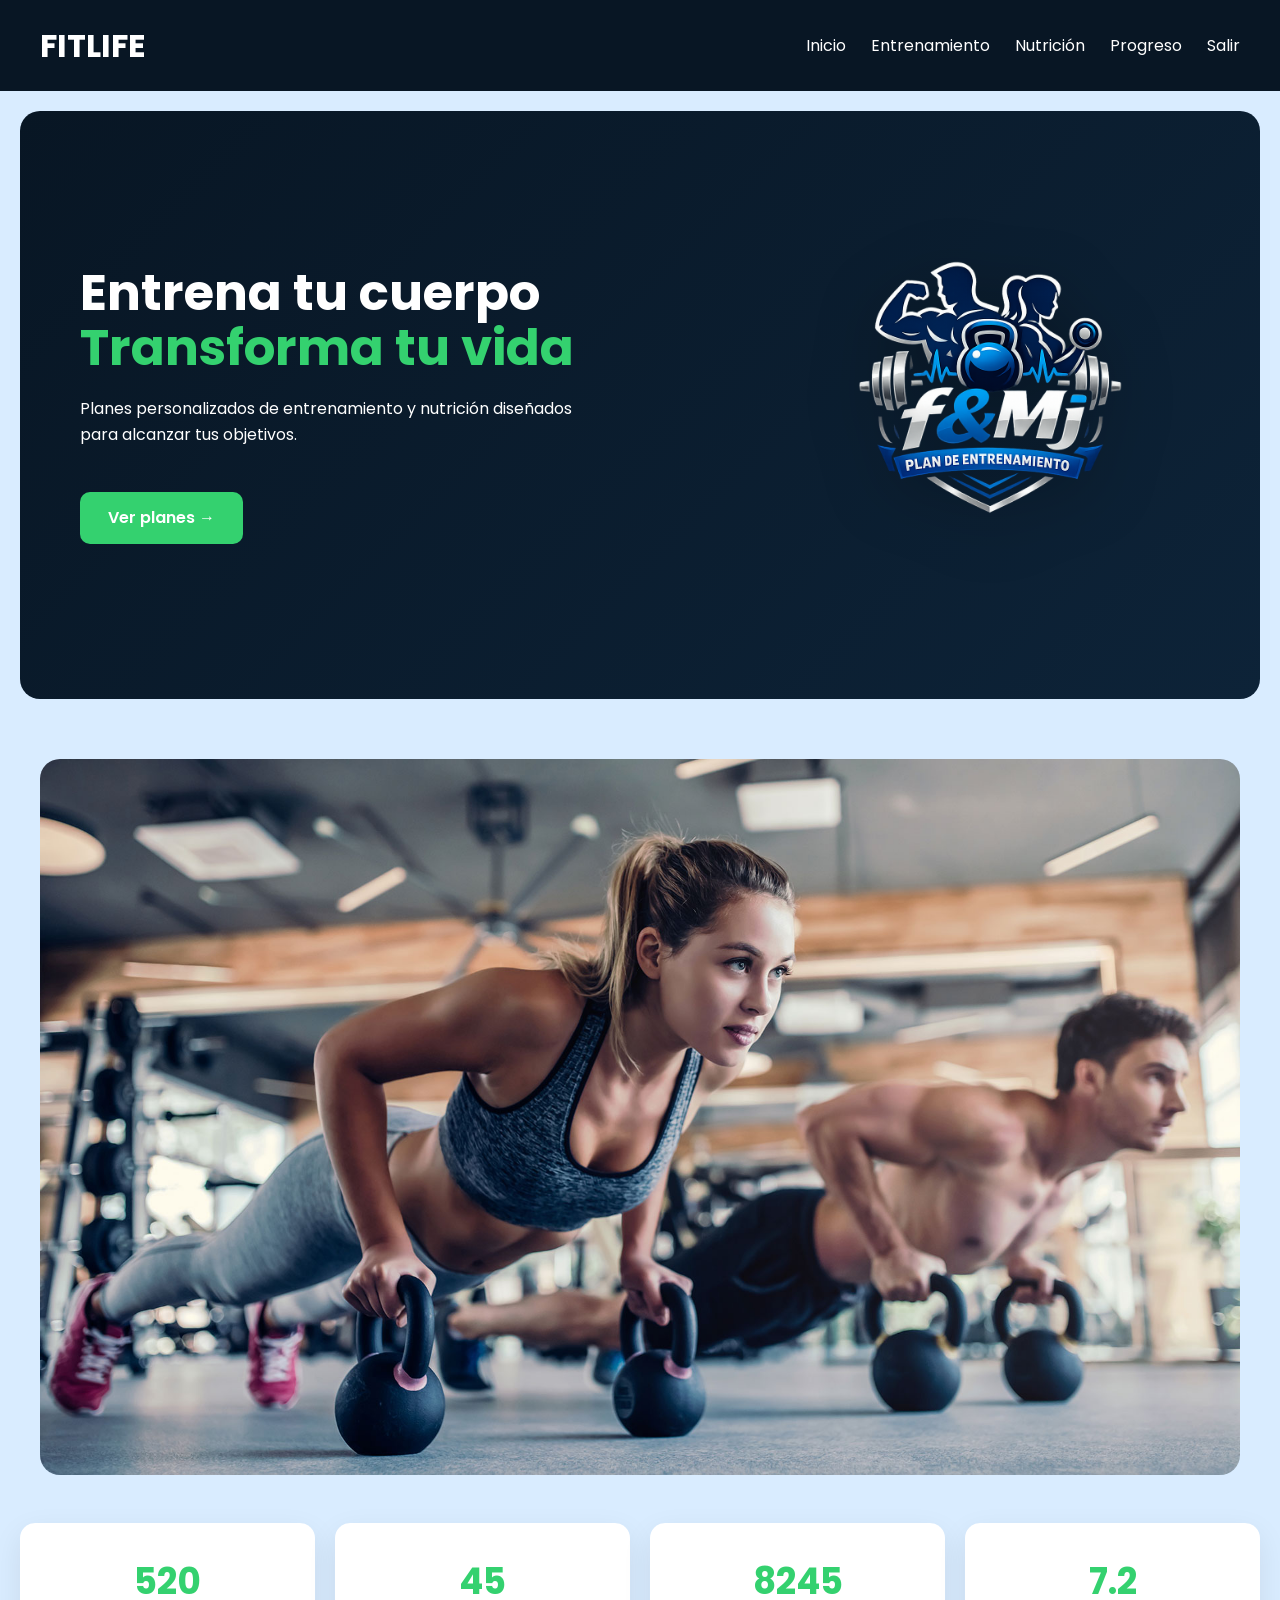
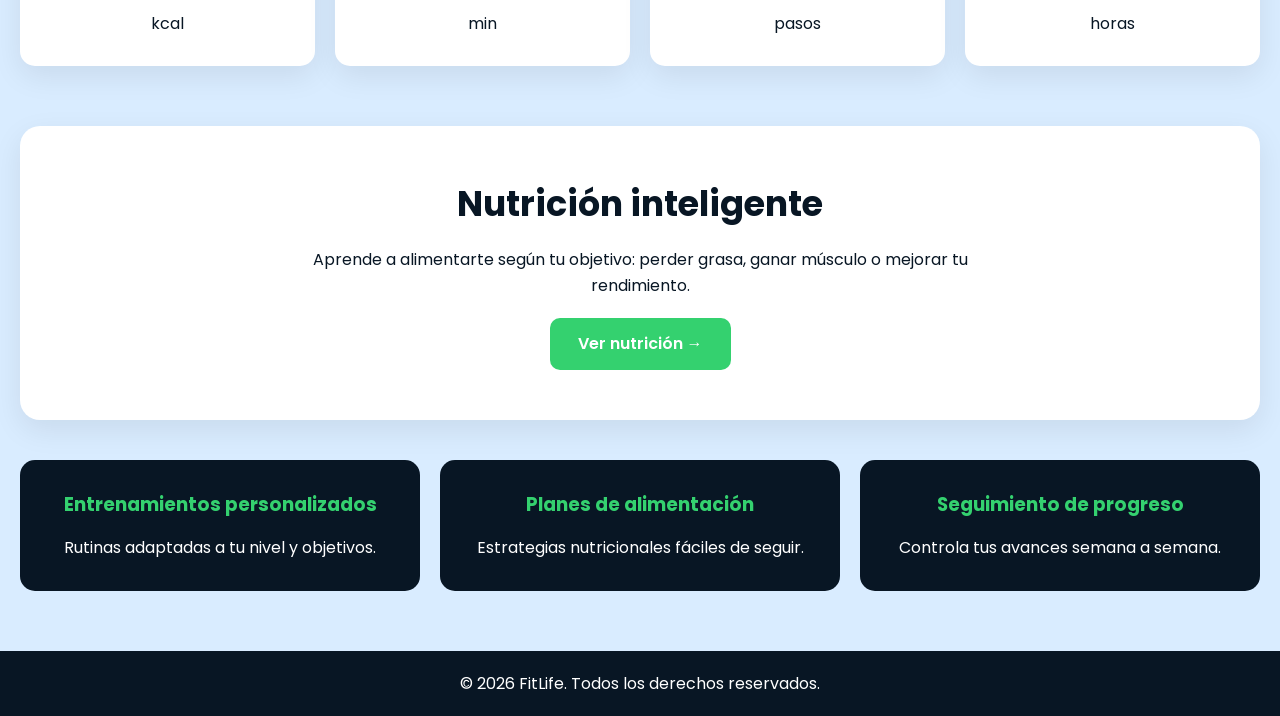
==== index.html @ 4acc2f7b "subo proyecto FitLife con imágenes y HTML" ====
<!DOCTYPE html>
<html lang="es">

<head>

    <meta charset="UTF-8">
    <meta name="viewport" content="width=device-width, initial-scale=1.0">
    <meta name="theme-color" content="#081624">
    <meta name="apple-mobile-web-app-capable" content="yes">
    <meta name="apple-mobile-web-app-status-bar-style" content="black-translucent">

    <title>FitLife | Entrenamiento y Nutrición</title>


    <meta 
    name="description" 
    content="FitLife - Planes personalizados de entrenamiento y nutrición para transformar tu vida.">


    <!-- FAVICON -->
    <link rel="icon" type="image/png" href="fynn@.png">


    <!-- ICONO PARA MÓVIL -->
    <link rel="apple-touch-icon" href="fynn@.png">


    <!-- MANIFEST PWA -->
    <link rel="manifest" href="manifest.json">



    <!-- FUENTES -->

    <link rel="preconnect" href="https://fonts.googleapis.com">

    <link rel="preconnect" href="https://fonts.gstatic.com" crossorigin>


    <link 
    href="https://fonts.googleapis.com/css2?family=Poppins:wght@300;400;600;700&display=swap" 
    rel="stylesheet">



    <!-- CSS -->

    <link rel="stylesheet" href="style.css">


</head>



<body>



<header>


    <a href="index.html" class="logo">
        FITLIFE
    </a>



    <button class="menu-toggle" type="button">

        ☰

    </button>




    <nav id="menu">


        <a href="index.html">
            Inicio
        </a>


        <a href="entrenamiento.html">
            Entrenamiento
        </a>


        <a href="nutricion.html">
            Nutrición
        </a>


        <a href="progreso.html">
            Progreso
        </a>



        <a href="#" id="salir">
            Salir
        </a>



    </nav>



</header>







<main>



<section class="hero">



<div class="hero-content">


<h1>

    Entrena tu cuerpo

    <br>

    <span>
        Transforma tu vida
    </span>


</h1>




<p>

    Planes personalizados de entrenamiento y nutrición 
    diseñados para alcanzar tus objetivos.


</p>




<a href="planes.html" class="btn">

    Ver planes →

</a>



</div>






<div class="hero-image">


<img 

src="fitness.png"

alt="Persona entrenando en gimnasio"

loading="lazy">


</div>




</section>









<section class="training-image">


<div class="image-container">


<img

src="entrenando.png"

alt="Persona realizando ejercicio"

loading="lazy">


</div>



</section>










<section class="stats">



<article class="card">

<h3>
520
</h3>

<p>
kcal
</p>

</article>





<article class="card">


<h3>
45
</h3>

<p>
min
</p>


</article>







<article class="card">


<h3>
8245
</h3>


<p>
pasos
</p>


</article>







<article class="card">


<h3>
7.2
</h3>


<p>
horas
</p>


</article>




</section>









<section class="nutrition">


<h2>

Nutrición inteligente

</h2>



<p>

Aprende a alimentarte según tu objetivo:
perder grasa, ganar músculo o mejorar tu rendimiento.


</p>




<a href="nutricion.html" class="btn">

Ver nutrición →

</a>



</section>









<section class="features">





<article>


<h3>

Entrenamientos personalizados

</h3>


<p>

Rutinas adaptadas a tu nivel y objetivos.

</p>



</article>






<article>


<h3>

Planes de alimentación

</h3>



<p>

Estrategias nutricionales fáciles de seguir.

</p>



</article>






<article>


<h3>

Seguimiento de progreso

</h3>



<p>

Controla tus avances semana a semana.

</p>



</article>





</section>







</main>







<footer>


<p>

© 2026 FitLife. Todos los derechos reservados.

</p>


</footer>







<script src="script.js"></script>



</body>


</html>
---- style.css ----
/* =========================
   RESET
========================= */
*{
    margin:0;
    padding:0;
    box-sizing:border-box;
}

body{
    font-family:'Poppins', sans-serif;
    background:#d9ecff;
    color:#081624;
    line-height:1.6;
}

main{
    max-width:1400px;
    margin:auto;
}

/* =========================
   HEADER
========================= */
header{
    background:#081624;
    color:white;
    display:flex;
    justify-content:space-between;
    align-items:center;
    padding:20px 40px;
    position:relative;
}

.logo{
    font-size:32px;
    font-weight:700;
    color:white;
    text-decoration:none;
}

/* NAV DESKTOP */
nav#menu{
    display:flex;
    align-items:center;
    gap:25px;
}

nav a{
    color:white;
    text-decoration:none;
    transition:.3s;
}

nav a:hover{
    color:#34d16f;
}

/* =========================
   BOTÓN MENÚ MÓVIL
========================= */
.menu-toggle{
    display:none;
    background:none;
    border:none;
    color:white;
    font-size:32px;
    cursor:pointer;
}

/* =========================
   HERO
========================= */
.hero{
    margin:20px;
    padding:80px 60px;
    display:flex;
    justify-content:space-between;
    align-items:center;
    gap:40px;
    border-radius:20px;
    background:linear-gradient(135deg,#081624,#0d2338);
    color:white;
}

.hero-content{
    max-width:500px;
}

.hero h1{
    font-size:50px;
    line-height:1.1;
    margin-bottom:20px;
}

.hero h1 span{
    color:#34d16f;
}

.hero p{
    margin-bottom:25px;
}

.hero-image img{
    max-width:420px;
    width:100%;
    filter:drop-shadow(0 15px 30px rgba(0,0,0,.25));
}

/* =========================
   BOTÓN
========================= */
.btn{
    display:inline-block;
    margin-top:20px;
    padding:13px 28px;
    background:#34d16f;
    color:white;
    text-decoration:none;
    border-radius:10px;
    font-weight:600;
    transition:.3s;
}

.btn:hover{
    transform:translateY(-3px);
    box-shadow:0 8px 20px rgba(52,209,111,.3);
}

.btn:active{
    transform:translateY(-1px);
}

/* =========================
   IMAGEN ENTRENAMIENTO
========================= */
.training-image{
    text-align:center;
    padding:40px 20px;
}

.training-image img{
    max-width:1200px;
    width:100%;
    border-radius:20px;
}

/* =========================
   STATS
========================= */
.stats{
    display:grid;
    grid-template-columns:repeat(4,1fr);
    gap:20px;
    padding:0 20px 40px;
}

.card{
    background:white;
    padding:30px;
    border-radius:15px;
    text-align:center;
    box-shadow:0 10px 30px rgba(0,0,0,.08);
    transition:.3s;
}

.card:hover{
    transform:translateY(-8px);
}

.card h3{
    font-size:36px;
    color:#34d16f;
}

/* =========================
   NUTRICIÓN
========================= */
.nutrition{
    margin:20px;
    padding:50px;
    background:white;
    border-radius:20px;
    text-align:center;
    box-shadow:0 10px 30px rgba(0,0,0,.08);
}

.nutrition h2{
    font-size:35px;
    margin-bottom:15px;
}

.nutrition p{
    max-width:700px;
    margin:auto;
}

/* =========================
   FEATURES
========================= */
.features{
    display:grid;
    grid-template-columns:repeat(3,1fr);
    gap:20px;
    padding:20px;
}

.features article{
    background:#081624;
    color:white;
    padding:30px;
    border-radius:15px;
    text-align:center;
    transition:.3s;
}

.features article:hover{
    transform:translateY(-5px);
}

.features h3{
    color:#34d16f;
    margin-bottom:15px;
}

/* =========================
   FOOTER
========================= */
footer{
    background:#081624;
    color:white;
    text-align:center;
    padding:20px;
    margin-top:40px;
}

/* =========================
   MENÚ MÓVIL (IMPORTANTE)
========================= */
@media (max-width:768px){

    .menu-toggle{
        display:block;
    }

    nav#menu{
        position:absolute;
        top:100%;
        left:0;
        width:100%;
        background:#081624;

        flex-direction:column;
        padding:20px 0;
        gap:20px;
        text-align:center;

        opacity:0;
        transform:translateY(-10px);
        pointer-events:none;
        transition:.25s ease;
        z-index:1000;
    }

    nav#menu.active{
        opacity:1;
        transform:translateY(0);
        pointer-events:auto;
    }

    nav a.active{
        color:#34d16f;
        font-weight:600;
    }

    .hero{
        flex-direction:column;
        text-align:center;
        padding:50px 25px;
    }

    .hero h1{
        font-size:40px;
    }

    .stats{
        grid-template-columns:repeat(2,1fr);
    }

    .features{
        grid-template-columns:1fr;
    }
}

/* =========================
   MOBILE PEQUEÑO
========================= */
@media (max-width:600px){

    header{
        padding:20px;
    }

    .stats{
        grid-template-columns:1fr;
    }

    .nutrition{
        padding:30px 20px;
    }
}
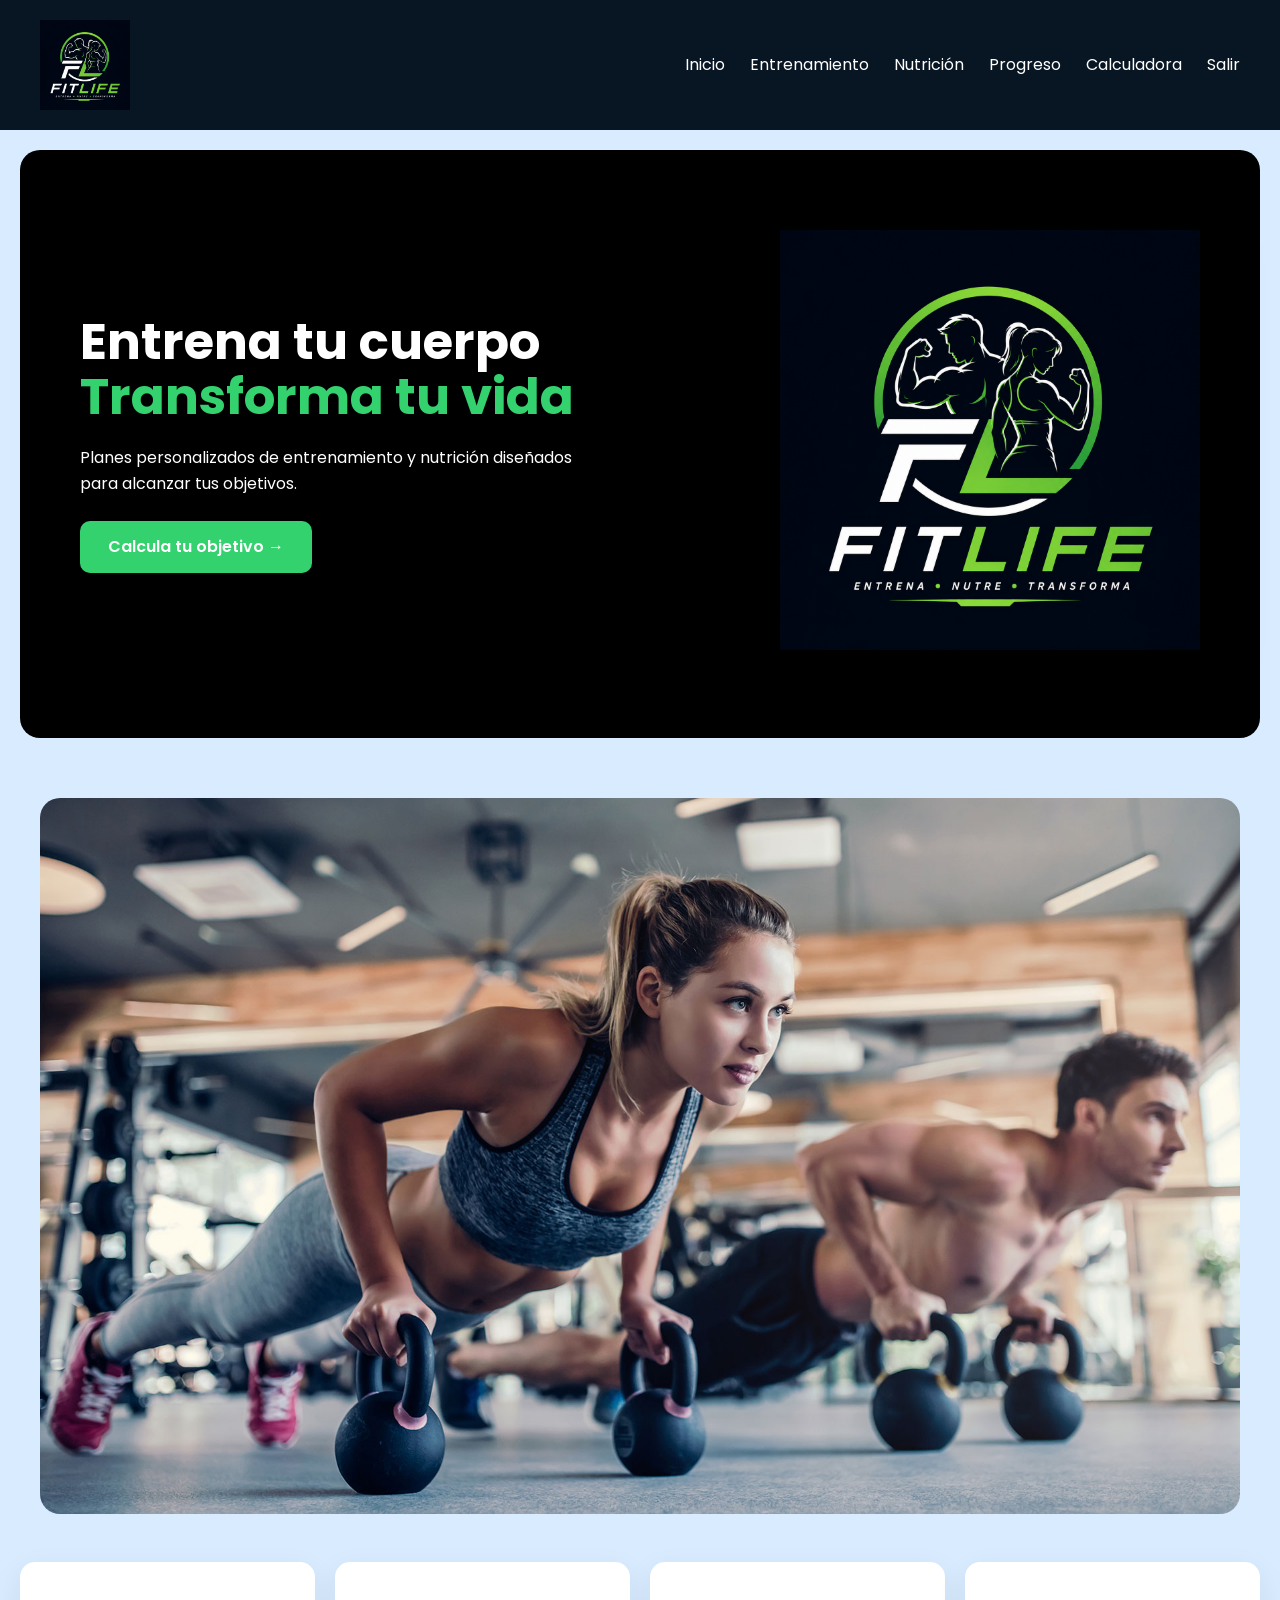
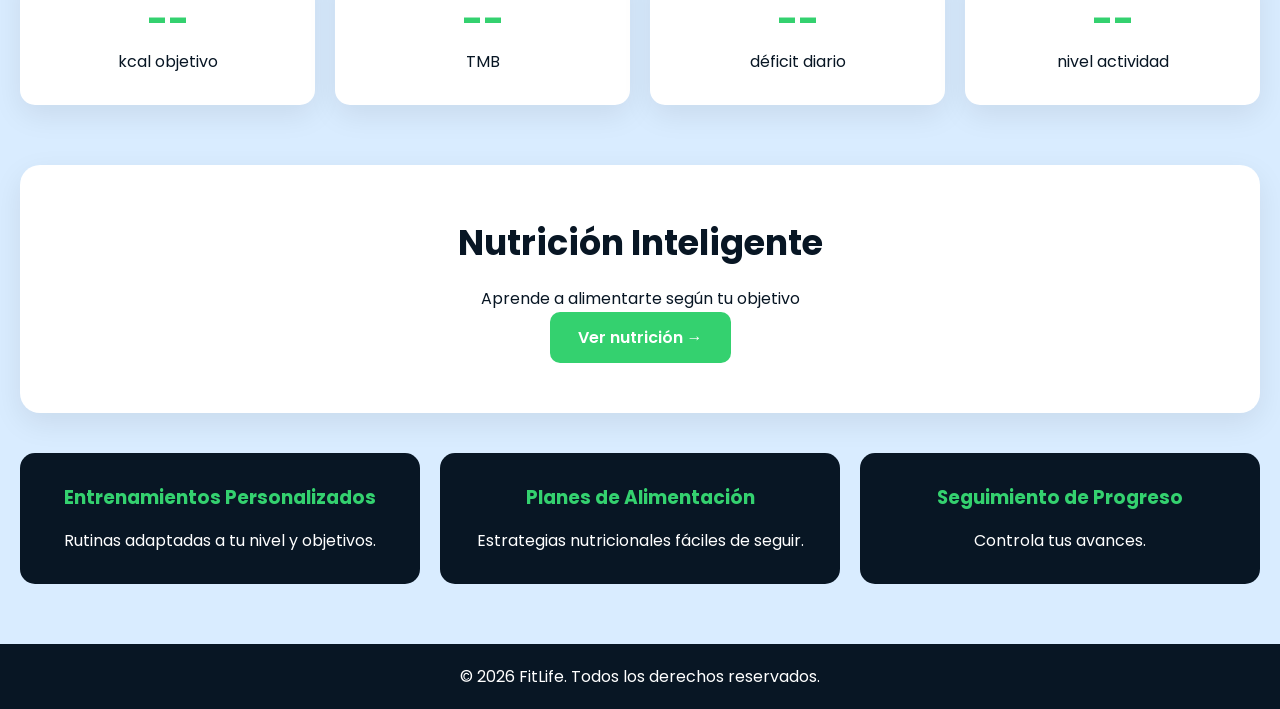
==== commit 0fb0e98f: "Actualización del proyecto" ====
--- a/index.html
+++ b/index.html
@@ -6,477 +6,175 @@
 
     <meta charset="UTF-8">
     <meta name="viewport" content="width=device-width, initial-scale=1.0">
+
     <meta name="theme-color" content="#081624">
     <meta name="apple-mobile-web-app-capable" content="yes">
     <meta name="apple-mobile-web-app-status-bar-style" content="black-translucent">
 
-    <title>FitLife | Entrenamiento y Nutrición</title>
+    <title>FitLife | Inicio</title>
 
+    <meta name="description" content="FitLife - Planes personalizados de entrenamiento y nutrición para transformar tu vida.">
 
-    <meta 
-    name="description" 
-    content="FitLife - Planes personalizados de entrenamiento y nutrición para transformar tu vida.">
-
-
-    <!-- FAVICON -->
     <link rel="icon" type="image/png" href="fynn@.png">
-
-
-    <!-- ICONO PARA MÓVIL -->
     <link rel="apple-touch-icon" href="fynn@.png">
-
-
-    <!-- MANIFEST PWA -->
     <link rel="manifest" href="manifest.json">
 
-
-
-    <!-- FUENTES -->
-
     <link rel="preconnect" href="https://fonts.googleapis.com">
-
     <link rel="preconnect" href="https://fonts.gstatic.com" crossorigin>
 
-
-    <link 
-    href="https://fonts.googleapis.com/css2?family=Poppins:wght@300;400;600;700&display=swap" 
-    rel="stylesheet">
-
-
-
-    <!-- CSS -->
+    <link href="https://fonts.googleapis.com/css2?family=Poppins:wght@300;400;600;700&display=swap" rel="stylesheet">
 
     <link rel="stylesheet" href="style.css">
 
-
 </head>
-
-
 
 <body>
 
-
+<!-- =========================
+     HEADER
+========================= -->
 
 <header>
 
-
     <a href="index.html" class="logo">
-        FITLIFE
+        <img src="logofitlife.png" alt="FITLIFE" />
     </a>
-
-
-
-    <button class="menu-toggle" type="button">
-
-        ☰
-
-    </button>
-
-
-
+    <button class="menu-toggle" type="button">☰</button>
 
     <nav id="menu">
 
-
-        <a href="index.html">
-            Inicio
-        </a>
-
-
-        <a href="entrenamiento.html">
-            Entrenamiento
-        </a>
-
-
-        <a href="nutricion.html">
-            Nutrición
-        </a>
-
-
-        <a href="progreso.html">
-            Progreso
-        </a>
-
-
-
-        <a href="#" id="salir">
-            Salir
-        </a>
-
-
+        <a href="index.html">Inicio</a>
+        <a href="entrenamiento.html">Entrenamiento</a>
+        <a href="nutricion.html">Nutrición</a>
+        <a href="progreso.html">Progreso</a>
+        <a href="calculadora.html">Calculadora</a>
+        <a href="#" id="salir">Salir</a>
 
     </nav>
 
-
-
 </header>
-
-
-
-
-
-
 
 <main>
 
-
+<!-- =========================
+     HERO
+========================= -->
 
 <section class="hero">
 
+    <div class="hero-content">
 
+        <h1>
+            Entrena tu cuerpo <br>
+            <span>Transforma tu vida</span>
+        </h1>
 
-<div class="hero-content">
+        <p>
+            Planes personalizados de entrenamiento y nutrición diseñados para alcanzar tus objetivos.
+        </p>
 
+        <a href="calculadora.html" class="btn">
+            Calcula tu objetivo →
+        </a>
 
-<h1>
+    </div>
 
-    Entrena tu cuerpo
-
-    <br>
-
-    <span>
-        Transforma tu vida
-    </span>
-
-
-</h1>
-
-
-
-
-<p>
-
-    Planes personalizados de entrenamiento y nutrición 
-    diseñados para alcanzar tus objetivos.
-
-
-</p>
-
-
-
-
-<a href="planes.html" class="btn">
-
-    Ver planes →
-
-</a>
-
-
-
-</div>
-
-
-
-
-
-
-<div class="hero-image">
-
-
-<img 
-
-src="fitness.png"
-
-alt="Persona entrenando en gimnasio"
-
-loading="lazy">
-
-
-</div>
-
-
-
+    <div class="hero-image">
+        <img src="logofitlife.png" alt="Persona entrenando" loading="lazy">
+    </div>
 
 </section>
 
-
-
-
-
-
-
-
+<!-- =========================
+     IMAGEN
+========================= -->
 
 <section class="training-image">
 
-
-<div class="image-container">
-
-
-<img
-
-src="entrenando.png"
-
-alt="Persona realizando ejercicio"
-
-loading="lazy">
-
-
-</div>
-
-
+    <img src="entrenando.png" alt="Ejercicio" loading="lazy">
 
 </section>
 
-
-
-
-
-
-
-
-
+<!-- =========================
+     STATS DINÁMICAS
+========================= -->
 
 <section class="stats">
 
+    <article class="card">
+        <h3 id="stat-calorias">--</h3>
+        <p>kcal objetivo</p>
+    </article>
 
+    <article class="card">
+        <h3 id="stat-tmb">--</h3>
+        <p>TMB</p>
+    </article>
 
-<article class="card">
+    <article class="card">
+        <h3 id="stat-ajuste">--</h3>
+        <p>déficit diario</p>
+    </article>
 
-<h3>
-520
-</h3>
-
-<p>
-kcal
-</p>
-
-</article>
-
-
-
-
-
-<article class="card">
-
-
-<h3>
-45
-</h3>
-
-<p>
-min
-</p>
-
-
-</article>
-
-
-
-
-
-
-
-<article class="card">
-
-
-<h3>
-8245
-</h3>
-
-
-<p>
-pasos
-</p>
-
-
-</article>
-
-
-
-
-
-
-
-<article class="card">
-
-
-<h3>
-7.2
-</h3>
-
-
-<p>
-horas
-</p>
-
-
-</article>
-
-
-
+    <article class="card">
+        <h3 id="stat-actividad">--</h3>
+        <p>nivel actividad</p>
+    </article>
 
 </section>
 
-
-
-
-
-
-
-
+<!-- =========================
+     NUTRICIÓN
+========================= -->
 
 <section class="nutrition">
 
+    <h2>Nutrición Inteligente</h2>
 
-<h2>
+    <p>
+        Aprende a alimentarte según tu objetivo
+    </p>
 
-Nutrición inteligente
-
-</h2>
-
-
-
-<p>
-
-Aprende a alimentarte según tu objetivo:
-perder grasa, ganar músculo o mejorar tu rendimiento.
-
-
-</p>
-
-
-
-
-<a href="nutricion.html" class="btn">
-
-Ver nutrición →
-
-</a>
-
-
+    <a href="nutricion.html" class="btn">Ver nutrición →</a>
 
 </section>
 
-
-
-
-
-
-
-
+<!-- =========================
+     FEATURES
+========================= -->
 
 <section class="features">
 
+    <article>
+        <h3>Entrenamientos Personalizados</h3>
+        <p>Rutinas adaptadas a tu nivel y objetivos.</p>
+    </article>
 
+    <article>
+        <h3>Planes de Alimentación</h3>
+        <p>Estrategias nutricionales fáciles de seguir.</p>
+    </article>
 
-
-
-<article>
-
-
-<h3>
-
-Entrenamientos personalizados
-
-</h3>
-
-
-<p>
-
-Rutinas adaptadas a tu nivel y objetivos.
-
-</p>
-
-
-
-</article>
-
-
-
-
-
-
-<article>
-
-
-<h3>
-
-Planes de alimentación
-
-</h3>
-
-
-
-<p>
-
-Estrategias nutricionales fáciles de seguir.
-
-</p>
-
-
-
-</article>
-
-
-
-
-
-
-<article>
-
-
-<h3>
-
-Seguimiento de progreso
-
-</h3>
-
-
-
-<p>
-
-Controla tus avances semana a semana.
-
-</p>
-
-
-
-</article>
-
-
-
-
+    <article>
+        <h3>Seguimiento de Progreso</h3>
+        <p>Controla tus avances.</p>
+    </article>
 
 </section>
 
-
-
-
-
-
-
 </main>
 
-
-
-
-
-
+<!-- =========================
+     FOOTER
+========================= -->
 
 <footer>
 
-
-<p>
-
-© 2026 FitLife. Todos los derechos reservados.
-
-</p>
-
+    <p>© 2026 FitLife. Todos los derechos reservados.</p>
 
 </footer>
 
-
-
-
-
-
-
 <script src="script.js"></script>
 
-
-
 </body>
-
-
 </html>
--- a/style.css
+++ b/style.css
@@ -1,311 +1,423 @@
 /* =========================
    RESET
 ========================= */
-*{
-    margin:0;
-    padding:0;
-    box-sizing:border-box;
-}
-
-body{
-    font-family:'Poppins', sans-serif;
-    background:#d9ecff;
-    color:#081624;
-    line-height:1.6;
-}
-
-main{
-    max-width:1400px;
-    margin:auto;
-}
+
+* {
+    margin: 0;
+    padding: 0;
+    box-sizing: border-box;
+}
+
+body {
+    font-family: 'Poppins', sans-serif;
+    background: #d9ecff;
+    color: #081624;
+    line-height: 1.6;
+}
+
+main {
+    max-width: 1400px;
+    margin: auto;
+}
+
 
 /* =========================
    HEADER
 ========================= */
-header{
-    background:#081624;
-    color:white;
-    display:flex;
-    justify-content:space-between;
-    align-items:center;
-    padding:20px 40px;
-    position:relative;
-}
-
-.logo{
-    font-size:32px;
-    font-weight:700;
-    color:white;
-    text-decoration:none;
-}
-
-/* NAV DESKTOP */
-nav#menu{
-    display:flex;
-    align-items:center;
-    gap:25px;
-}
-
-nav a{
-    color:white;
-    text-decoration:none;
-    transition:.3s;
-}
-
-nav a:hover{
-    color:#34d16f;
-}
-
-/* =========================
-   BOTÓN MENÚ MÓVIL
-========================= */
-.menu-toggle{
-    display:none;
-    background:none;
-    border:none;
-    color:white;
-    font-size:32px;
-    cursor:pointer;
-}
+
+header {
+    background: #081624;
+    color: white;
+    display: flex;
+    justify-content: space-between;
+    align-items: center;
+    padding: 20px 40px;
+    position: relative;
+}
+
+.logo {
+    display: flex;
+    align-items: center;
+    text-decoration: none;
+}
+
+.logo img{
+    height: 90px;
+    width: auto;
+    transition: transform 0.3s ease;
+}
+
+.logo img:hover {
+    transform: scale(1.05);
+}
+
+
+/* NAV */
+
+nav#menu {
+    display: flex;
+    align-items: center;
+    gap: 25px;
+}
+
+nav a {
+    color: white;
+    text-decoration: none;
+    transition: .3s;
+}
+
+nav a:hover {
+    color: #34d16f;
+}
+
+
+/* MENU MOBILE */
+
+.menu-toggle {
+    display: none;
+    background: none;
+    border: none;
+    color: white;
+    font-size: 32px;
+    cursor: pointer;
+}
+
 
 /* =========================
    HERO
 ========================= */
-.hero{
-    margin:20px;
-    padding:80px 60px;
-    display:flex;
-    justify-content:space-between;
-    align-items:center;
-    gap:40px;
-    border-radius:20px;
-    background:linear-gradient(135deg,#081624,#0d2338);
-    color:white;
-}
-
-.hero-content{
-    max-width:500px;
-}
-
-.hero h1{
-    font-size:50px;
-    line-height:1.1;
-    margin-bottom:20px;
-}
-
-.hero h1 span{
-    color:#34d16f;
-}
-
-.hero p{
-    margin-bottom:25px;
-}
-
-.hero-image img{
-    max-width:420px;
-    width:100%;
-    filter:drop-shadow(0 15px 30px rgba(0,0,0,.25));
-}
-
-/* =========================
-   BOTÓN
-========================= */
-.btn{
-    display:inline-block;
-    margin-top:20px;
-    padding:13px 28px;
-    background:#34d16f;
-    color:white;
-    text-decoration:none;
-    border-radius:10px;
-    font-weight:600;
-    transition:.3s;
-}
-
-.btn:hover{
-    transform:translateY(-3px);
-    box-shadow:0 8px 20px rgba(52,209,111,.3);
-}
-
-.btn:active{
-    transform:translateY(-1px);
-}
-
-/* =========================
-   IMAGEN ENTRENAMIENTO
-========================= */
-.training-image{
-    text-align:center;
-    padding:40px 20px;
-}
-
-.training-image img{
-    max-width:1200px;
-    width:100%;
-    border-radius:20px;
-}
+
+.hero {
+    margin: 20px;
+    padding: 80px 60px;
+    display: flex;
+    justify-content: space-between;
+    align-items: center;
+    gap: 40px;
+    border-radius: 20px;
+    background: #000;
+    color: white;
+}
+
+.hero-content {
+    max-width: 500px;
+}
+
+.hero h1 {
+    font-size: 50px;
+    line-height: 1.1;
+    margin-bottom: 20px;
+}
+
+.hero h1 span {
+    color: #34d16f;
+}
+
+.hero p {
+    margin-bottom: 25px;
+}
+
+.hero-image img {
+    max-width: 420px;
+    width: 100%;
+    filter: drop-shadow(0 15px 30px rgba(0,0,0,.25));
+}
+
+
+/* =========================
+   BUTTON
+========================= */
+
+.btn {
+    display: inline-block;
+    padding: 13px 28px;
+    background: #34d16f;
+    color: white;
+    text-decoration: none;
+    border-radius: 10px;
+    font-weight: 600;
+    transition: .3s;
+}
+
+.btn:hover {
+    transform: translateY(-3px);
+    box-shadow: 0 8px 20px rgba(52,209,111,.3);
+}
+
+
+/* =========================
+   TRAINING IMAGE
+========================= */
+
+.training-image {
+    text-align: center;
+    padding: 40px 20px;
+}
+
+.training-image img {
+    max-width: 1200px;
+    width: 100%;
+    border-radius: 20px;
+}
+
 
 /* =========================
    STATS
 ========================= */
-.stats{
-    display:grid;
-    grid-template-columns:repeat(4,1fr);
-    gap:20px;
-    padding:0 20px 40px;
-}
-
-.card{
-    background:white;
-    padding:30px;
-    border-radius:15px;
-    text-align:center;
-    box-shadow:0 10px 30px rgba(0,0,0,.08);
-    transition:.3s;
-}
-
-.card:hover{
-    transform:translateY(-8px);
-}
-
-.card h3{
-    font-size:36px;
-    color:#34d16f;
-}
+
+.stats {
+    display: grid;
+    grid-template-columns: repeat(4, 1fr);
+    gap: 20px;
+    padding: 0 20px 40px;
+}
+
+.card {
+    background: white;
+    padding: 30px;
+    border-radius: 15px;
+    text-align: center;
+    box-shadow: 0 10px 30px rgba(0,0,0,.08);
+    transition: .3s;
+}
+
+.card:hover {
+    transform: translateY(-8px);
+}
+
+.card h3 {
+    font-size: 36px;
+    color: #34d16f;
+}
+
 
 /* =========================
    NUTRICIÓN
 ========================= */
-.nutrition{
-    margin:20px;
-    padding:50px;
-    background:white;
-    border-radius:20px;
-    text-align:center;
-    box-shadow:0 10px 30px rgba(0,0,0,.08);
-}
-
-.nutrition h2{
-    font-size:35px;
-    margin-bottom:15px;
-}
-
-.nutrition p{
-    max-width:700px;
-    margin:auto;
-}
+
+.nutrition {
+    margin: 20px;
+    padding: 50px;
+    background: white;
+    border-radius: 20px;
+    text-align: center;
+    box-shadow: 0 10px 30px rgba(0,0,0,.08);
+}
+
+.nutrition h2 {
+    font-size: 35px;
+    margin-bottom: 15px;
+}
+
+.nutrition p {
+    max-width: 700px;
+    margin: auto;
+}
+
 
 /* =========================
    FEATURES
 ========================= */
-.features{
-    display:grid;
-    grid-template-columns:repeat(3,1fr);
-    gap:20px;
-    padding:20px;
-}
-
-.features article{
-    background:#081624;
-    color:white;
-    padding:30px;
-    border-radius:15px;
-    text-align:center;
-    transition:.3s;
-}
-
-.features article:hover{
-    transform:translateY(-5px);
-}
-
-.features h3{
-    color:#34d16f;
-    margin-bottom:15px;
-}
+
+.features {
+    display: grid;
+    grid-template-columns: repeat(3, 1fr);
+    gap: 20px;
+    padding: 20px;
+}
+
+.features article {
+    background: #081624;
+    color: white;
+    padding: 30px;
+    border-radius: 15px;
+    text-align: center;
+    transition: .3s;
+}
+
+.features article:hover {
+    transform: translateY(-5px);
+}
+
+.features h3 {
+    color: #34d16f;
+    margin-bottom: 15px;
+}
+
 
 /* =========================
    FOOTER
 ========================= */
-footer{
-    background:#081624;
-    color:white;
-    text-align:center;
-    padding:20px;
-    margin-top:40px;
-}
-
-/* =========================
-   MENÚ MÓVIL (IMPORTANTE)
-========================= */
-@media (max-width:768px){
-
-    .menu-toggle{
-        display:block;
-    }
-
-    nav#menu{
-        position:absolute;
-        top:100%;
-        left:0;
-        width:100%;
-        background:#081624;
-
-        flex-direction:column;
-        padding:20px 0;
-        gap:20px;
-        text-align:center;
-
-        opacity:0;
-        transform:translateY(-10px);
-        pointer-events:none;
-        transition:.25s ease;
-        z-index:1000;
-    }
-
-    nav#menu.active{
-        opacity:1;
-        transform:translateY(0);
-        pointer-events:auto;
-    }
-
-    nav a.active{
-        color:#34d16f;
-        font-weight:600;
-    }
-
-    .hero{
-        flex-direction:column;
-        text-align:center;
-        padding:50px 25px;
-    }
-
-    .hero h1{
-        font-size:40px;
-    }
-
-    .stats{
-        grid-template-columns:repeat(2,1fr);
-    }
-
-    .features{
-        grid-template-columns:1fr;
-    }
-}
-
-/* =========================
-   MOBILE PEQUEÑO
-========================= */
-@media (max-width:600px){
-
-    header{
-        padding:20px;
-    }
-
-    .stats{
-        grid-template-columns:1fr;
-    }
-
-    .nutrition{
-        padding:30px 20px;
+
+footer {
+    background: #081624;
+    color: white;
+    text-align: center;
+    padding: 20px;
+    margin-top: 40px;
+}
+
+
+/* =========================
+   MOBILE
+========================= */
+
+@media (max-width: 768px) {
+
+    .menu-toggle {
+        display: block;
+    }
+
+    nav#menu {
+        position: absolute;
+        top: 100%;
+        left: 0;
+        width: 100%;
+        background: #081624;
+
+        flex-direction: column;
+        padding: 20px 0;
+        gap: 20px;
+        text-align: center;
+
+        opacity: 0;
+        transform: translateY(-10px);
+        pointer-events: none;
+        transition: .25s ease;
+    }
+
+    nav#menu.active {
+        opacity: 1;
+        transform: translateY(0);
+        pointer-events: auto;
+    }
+
+    .hero {
+        flex-direction: column;
+        text-align: center;
+        padding: 50px 25px;
+    }
+
+    .hero h1 {
+        font-size: 40px;
+    }
+
+    .stats {
+        grid-template-columns: repeat(2, 1fr);
+    }
+
+    .features {
+        grid-template-columns: 1fr;
+    }
+}
+
+@media (max-width: 600px) {
+
+    header {
+        padding: 20px;
+    }
+
+    .stats {
+        grid-template-columns: 1fr;
+    }
+
+    .nutrition {
+        padding: 30px 20px;
+    }
+}
+
+
+/* =========================
+   CALCULADORA (VERSIÓN LIMPIA Y COHERENTE)
+========================= */
+
+.calculadoras {
+    margin: 20px;
+    padding: 60px 20px;
+    text-align: center;
+}
+
+.calculadoras h2 {
+    font-size: 35px;
+    margin-bottom: 10px;
+}
+
+.calculadoras p {
+    max-width: 700px;
+    margin: 0 auto 30px;
+    opacity: 0.8;
+}
+
+
+/* TARJETA */
+.calculator-box {
+    max-width: 650px;
+    margin: auto;
+    background: white;
+    padding: 40px;
+    border-radius: 20px;
+    box-shadow: 0 10px 30px rgba(0,0,0,.08);
+
+    display: flex;
+    flex-direction: column;
+    gap: 15px;
+}
+
+
+/* INPUTS */
+.calculator-box label {
+    text-align: left;
+    font-weight: 600;
+}
+
+.calculator-box input,
+.calculator-box select {
+    padding: 12px 14px;
+    border: 1px solid #e5e5e5;
+    border-radius: 10px;
+    font-family: 'Poppins', sans-serif;
+    font-size: 15px;
+}
+
+.calculator-box input:focus,
+.calculator-box select:focus {
+    outline: none;
+    border-color: #34d16f;
+    box-shadow: 0 0 0 3px rgba(52,209,111,.15);
+}
+
+
+/* BOTONES */
+.calculator-box .btn {
+    width: 100%;
+}
+
+.reset {
+    background: #e74c3c;
+}
+
+.reset:hover {
+    box-shadow: 0 8px 20px rgba(231,76,60,.25);
+}
+
+
+/* RESULTADO */
+#resultado {
+    background: #f8f9fb;
+    padding: 20px;
+    border-radius: 15px;
+    text-align: center;
+}
+
+#resultado h3 {
+    color: #34d16f;
+}
+
+
+/* RESPONSIVE CALCULADORA */
+@media (max-width: 768px) {
+
+    .calculator-box {
+        padding: 25px;
     }
 }
